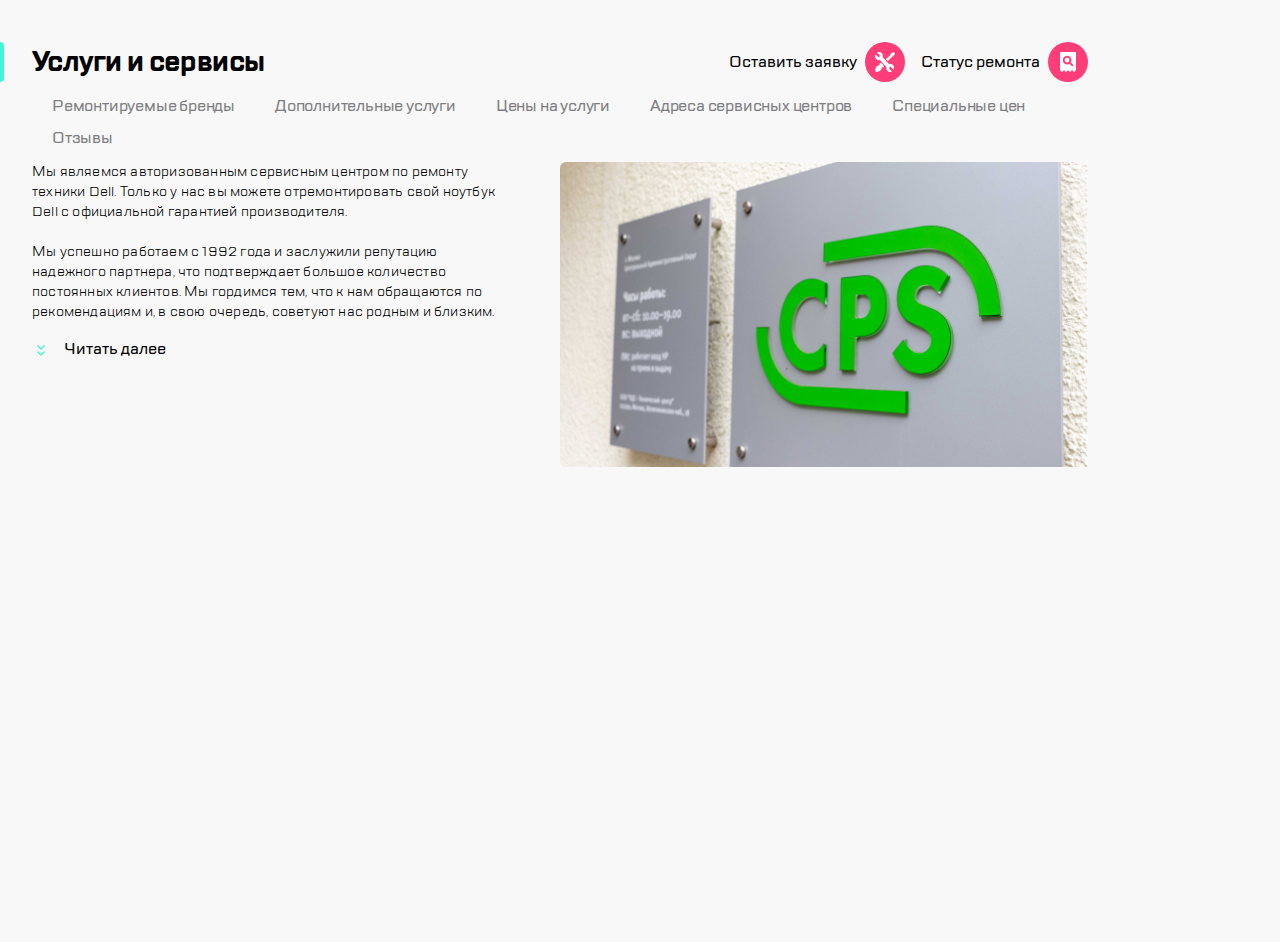
==== index.html @ 09153c89 "First commit" ====
<!DOCTYPE html>
<html lang="en">
<head>
    <meta charset="UTF-8">
    <meta name="viewport" content="width=device-width, initial-scale=1">
    <link href="css/style.css" rel="stylesheet">
    <title>Услуги и сервисы</title>
</head>
<body>
    <header class="header">
            <nav class="navigation">
                <label class="check">
                    <input class="check__input" type="checkbox" />
                    <span class="check__box navigation__item"></span>
                </label>

                <div class="header__logo"><a href="#"><img src="css/img/logo.png" alt="Логотип"></a></div>
                <ul class="dop-menu navigation__dop-menu">
                    <li class="navigation__item item--phone"></li>
                    <li class="navigation__item item--chat"></li>
                    <li class="navigation__item item--profile"></li>
                </ul>
                <div class="main-menu navigation__main-menu">
                    <a class="text_item" href="#"><span class="text-item__text">Оставить заявку</span><span class="navigation__item item--repair"></span></a>
                    <a class="text_item" href="#"><span class="text-item__text">Статус ремонта</span><span class="navigation__item item__check-status"></span></a>
                </div>
            </nav>
    </header>
    <main class="main">

        <div class="container main__container">
            <h1 class="title container__title">Услуги и сервисы</h1>
            <!--Этот блок пока дублируется, потом будет переноситься JS-->
            <div class="main-menu container__main-menu">
                <a class="text_item" href="#"><span class="text-item__text">Оставить заявку</span><span class="navigation__item item--repair"></span></a>
                <a class="text_item" href="#"><span class="text-item__text">Статус ремонта</span><span class="navigation__item item__check-status"></span></a>
            </div>
            <nav class="scroll-menu">
                <ul class="scroll-menu__items">
                    <li class="scroll-menu__item"><a href=""><span class="scroll-menu__text">Ремонтируемые бренды</span></a></li>
                    <li class="scroll-menu__item"><a href=""><span class="scroll-menu__text">Дополнительные услуги</span></a></li>
                    <li class="scroll-menu__item"><a href=""><span class="scroll-menu__text">Цены на услуги</span></a></li>
                    <li class="scroll-menu__item"><a href=""><span class="scroll-menu__text">Адреса сервисных центров</span></a></li>
                    <li class="scroll-menu__item"><a href=""><span class="scroll-menu__text">Специальные цен</span></a></li>
                    <li class="scroll-menu__item"><a href=""><span class="scroll-menu__text">Отзывы</span></a></li>
                </ul>
            </nav>
        </div>
            <div class="container-article">
                <article class="container-article__main-text">
                    <p class="main-text__text">Мы являемся авторизованным сервисным центром по ремонту техники Dell. Только у нас вы можете отремонтировать свой ноутбук Dell с официальной гарантией производителя.

                        Мы успешно работаем с 1992 года и заслужили репутацию надежного партнера, что подтверждает большое количество постоянных клиентов. Мы гордимся тем, что к нам обращаются по рекомендациям и, в свою очередь, советуют нас родным и близким.
                    </p>
                    <button class="main-text__read-more">Читать далее</button>
                </article>
                <img class="picture container__picture" src="files/pictures/cps.jpg" alt="Табличка на стине с логотипом">
            </div>
    </main>
</body>
</html>
---- css/style.css ----
/*Обнуление*/
*{
    padding: 0;
    margin: 0;
    border: 0;
}
*,*:before,*:after{
    -moz-box-sizing: border-box;
    -webkit-box-sizing: border-box;
    box-sizing: border-box;
}
:focus,:active{outline: none;}
a:focus,a:active{outline: none;}

nav,footer,header,aside{display: block;}

html,body{
    height: 100%;
    width: 100%;
    font-size: 100%;
    line-height: 1;
    -ms-text-size-adjust: 100%;
    -moz-text-size-adjust: 100%;
    -webkit-text-size-adjust: 100%;
}
input,button,textarea{font-family:inherit; background-color: inherit}

input::-ms-clear{display: none;}
button{cursor: pointer;}
button::-moz-focus-inner {padding:0;border:0;}
a, a:visited{text-decoration: none;}
a:hover{text-decoration: none;}
ul li{list-style: none;}
img{vertical-align: top;}

h1,h2,h3,h4,h5,h6{font-size:inherit;font-weight: 400;}
/*--------------------*/





/*Подключение шрифтов*/
/*нормальный*/
@font-face {
    font-family: "Lakes";
    font-style: normal;
    font-weight: 400;
    src:local("Lakes"),
        url("/fonts/TTLakes-Regular.woff");
}


/*Подключаем шрифрты*/
/*жирный*/
@font-face {
    font-family: "Lakes";
    font-style: normal;
    font-weight: bold;
    src:local("Lakes"),
    url("/fonts/TTLakes-Bold.woff");
}


/*средний*/
@font-face {
    font-family: "Lakes";
    font-style: normal;
    font-weight: 500;
    src:local("Lakes"),
    url("/fonts/TTLakes-Medium.woff");
}

        /*Переменные*/
:root{
    --margin-horizontal:16px;
}


html {
    font-family: Lakes,sans-serif;
    font-size: 16px;
}

body{
    width: 320px;
    background-color: #F8F8F8;
}


        /*header*/
.header{
    background-color: white;
    border-bottom: #D9FFF5 solid 1px;
}

.header__logo{
    margin-right: auto;
}

.navigation{
    padding: 0 var(--margin-horizontal);
    display: flex;
    flex-wrap: wrap;
    gap: 16px;
    align-items: center;
    height: 88px;
    /*background-color: burlywood;*/
}

.navigation__item{
    display: inline-block;
    background-color:#FF3E79;
    background-repeat: no-repeat;
    background-position: 50% 50%;
    width: 40px;
    height: 40px;
    border-radius: 20px;
    list-style-type: none;
    cursor: pointer;
}

.navigation__item:hover {
    opacity: 70%;
}

.text-item__text:hover{
    opacity: 70%;
}



.navigation__dop-menu{
    display: none;
    gap: 16px;
}

.main-menu{
    display: flex;
    gap: 16px;
    align-items: center;
}

    /*Разделиитель вертикальный*/
.navigation__main-menu:before{
    border-left: 2px solid #EAEAEA;
    content: "";
    height: 32px;
    margin-right: 4px;
}

.container__main-menu{
    display: none;
    margin-left: auto;
}

.text_item{
    display: flex;
    gap: 8px;
    align-items: center;
}

.text-item__text{
    display: none;
    color: black;
    font-size: 16px;
    font-weight: 500;
}


.item--burger{
    background-image:url("img/burger.png");
}

.item--phone{
    background-image:url("img/phone.png");
}

.item--chat{
    background-image:url("img/chat.png");
}

.item--profile{
    background-image:url("img/profile.png");
}

.item--repair{
    background-image:url("img/repair.png");
}

.item__check-status{
    background-image:url("img/checkstatus.png");
}

.check{
    /*padding-left: 74px;*/
    position: relative;
    display: flex;
    gap: 16px;
    align-items: center;
}

.check__input{
    height: 40px;
    width: 40px;
    -webkit-appearance: none;
    -moz-appearance: none;
    appearance: none;
}

.check__box{
    position: absolute;
    top: 0;
    left: 0;
    background-image: url(img/burger.png);
}

.check__input:checked{
    background-image: url("img/close.png");
}





.container{
    display: flex;
    align-items: center;
    flex-wrap: wrap;
    gap:24px;
}

.main__container{
    margin: 24px var(--margin-horizontal);
}

.container__picture{
    width: 100%;
}



.title{
    position: relative;
    display: flex;
    font-weight: bold;
    align-items: center;
    gap: calc(var(--margin-horizontal) - 4px);
    letter-spacing: -0.6px;
    font-size: 28px;
}

.container__title{
    margin-left: calc(-1 * var(--margin-horizontal) - 4px);
}

.title:before{
    border-right: #41F6D7 solid 4px;
    border-radius: 4px;
    content: "";
    display: inline-block;
    /* position: absolute; */
    /* top: -6px; */
    /* left: -20px; */
    width: 8px;
    height: 40px;
}


.scroll-menu{
    overflow-x: auto;
}

.scroll-menu::-webkit-scrollbar {
    height: 0;
}

.scroll-menu__items{
    display: flex;
    flex-wrap: nowrap;
}

.scroll-menu__item {
    flex: 0 0 auto;

    padding: 8px 20px;
    /*cursor: pointer;*/
}

.scroll-menu__text{
    font-size: 16px;
    font-weight: 500;
    letter-spacing: -0.2px;
    color:#7E7E82;
}

.scroll-menu__item:hover{
    opacity: 70%;
}

        /*Контейнер для article*/
.container-article{
    display: flex;
    justify-content: space-between;
    align-items: flex-start;
    gap:var(--margin-horizontal);
    flex-wrap: wrap;
}


.container-article__main-text{
    padding: 0 var(--margin-horizontal) 16px;

}

.container__picture{
    /*flex: 1 0 50%;*/
}

.main-text__text{
    /*margin: 24px 16px;*/
    letter-spacing: 0.2px;
    font-size: 14px;
    line-height: 18px;
    height: 90px;
    overflow: hidden;
    white-space: pre-line;
}

.main-text__read-more{
    font-size: 16px;
    font-weight: 500;
    position: relative;
    margin-top: 16px;
    margin-left: 32px;
}

.main-text__read-more:after{
    background: url(img/readmore.png) no-repeat 50% 50%;
    content: "";
    display: block;
    position: absolute;
    top:0;
    left: -35px;
    height: 24px;
    width: 24px;
}


@media (min-width: 768px) {

    :root{
        --margin-horizontal:24px;
    }

    body {
        width: 768px;
    }

    .container__picture{
        /*flex: 1 0 50%;*/
        width: calc(50% - var(--margin-horizontal));
        margin-right: var(--margin-horizontal);
        border-radius: 6px 0 0 6px ;
    }

    .container-article__main-text{
        flex:0 1 50%;
    }

    .main-text__text {
        height: 160px;
        line-height: 20px;
    }

    .navigation__dop-menu{
        display: flex;
    }

    .main-menu:before{
        margin-left: 4px;
    }

    .check:after{
        border-left: 2px solid #EAEAEA;
        content: "";
        /* top: 4px; */
        /* left: -22px; */
        height: 32px;
        margin:0 4px;
    }

    .main__container {
        gap: 32px;
    }

    .container-article{
        flex-wrap: nowrap;
    }
    }

@media (min-width: 1120px) {

    :root{
        --margin-horizontal:32px;
    }

    body {
        width: 1120px;
    }

    .text-item__text {
        display: inline-block;
    }

    .container__main-menu{
        display: flex;
    }

    header {
        display: none;
    }

    .main__container{
        gap: 8px;
        margin-top: 42px;
        margin-bottom: 8px;
    }
    /*Включаем перенос пунктов скрол меню*/
    .scroll-menu__items{
        flex-wrap: wrap;
    }
}
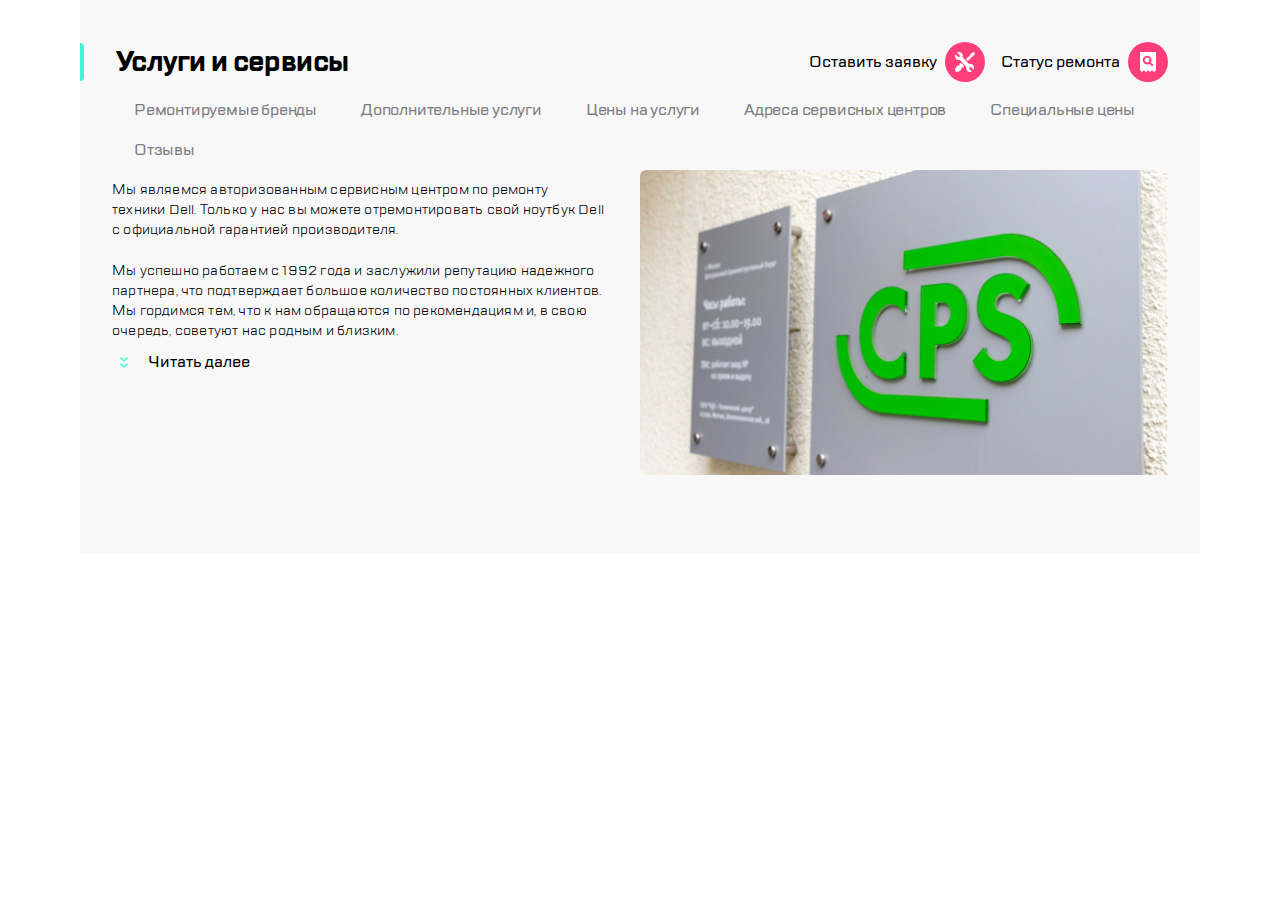
==== commit 36d4eca1: "full modif" ====
--- a/index.html
+++ b/index.html
@@ -7,55 +7,63 @@
     <title>Услуги и сервисы</title>
 </head>
 <body>
-    <header class="header">
-            <nav class="navigation">
-                <label class="check">
-                    <input class="check__input" type="checkbox" />
-                    <span class="check__box navigation__item"></span>
-                </label>
-
-                <div class="header__logo"><a href="#"><img src="css/img/logo.png" alt="Логотип"></a></div>
-                <ul class="dop-menu navigation__dop-menu">
-                    <li class="navigation__item item--phone"></li>
-                    <li class="navigation__item item--chat"></li>
-                    <li class="navigation__item item--profile"></li>
-                </ul>
-                <div class="main-menu navigation__main-menu">
-                    <a class="text_item" href="#"><span class="text-item__text">Оставить заявку</span><span class="navigation__item item--repair"></span></a>
-                    <a class="text_item" href="#"><span class="text-item__text">Статус ремонта</span><span class="navigation__item item__check-status"></span></a>
+        <header class="header">
+                <div class="navigation header__navigation">
+                    <div class="navigation__side">
+                        <div class="burger">
+                            <button class="burger__button"><div class="item-nav__background"><img class="item-nav__img" src="img/burger.png"></div></button>
+                        </div>
+                        <div class="logo">
+                            <a class="logo__link" href="#"><img class="logo__img" src="img/logo.png" height="52px" alt="Logo"></a>
+                        </div>
+                    </div>
+                    <nav class="navigation__side">
+                        <ul class="dop-menu">
+                            <li><button class="item-nav"><div class="item-nav__background"><img class="item-nav__img" src="img/phone.png"></div></button></li>
+                            <li><button class="item-nav"><div class="item-nav__background"><img class="item-nav__img" src="img/chat.png"></div></button></li>
+                            <li><a class="item-nav" href="#"><div class="item-nav__background"><img class="item-nav__img" src="img/profile.png"></div></a></li>
+                        </ul>
+                        <ul class="main-menu navigation__main-menu">
+                            <li><a class="item-nav" href="#"><span class="item-nav__text">Оставить заявку</span><div class="item-nav__background"><img class="item-nav__img" src="img/repair.png"></div></a></li>
+                            <li><a class="item-nav" href="#"><span class="item-nav__text">Статус ремонта</span><div class="item-nav__background"><img class="item-nav__img" src="img/checkstatus.png"></div></a></li>
+                        </ul>
+                    </nav>
                 </div>
-            </nav>
-    </header>
-    <main class="main">
-
-        <div class="container main__container">
-            <h1 class="title container__title">Услуги и сервисы</h1>
-            <!--Этот блок пока дублируется, потом будет переноситься JS-->
-            <div class="main-menu container__main-menu">
-                <a class="text_item" href="#"><span class="text-item__text">Оставить заявку</span><span class="navigation__item item--repair"></span></a>
-                <a class="text_item" href="#"><span class="text-item__text">Статус ремонта</span><span class="navigation__item item__check-status"></span></a>
+        </header>
+        <main class="main">
+            <div class="center">
+<!--                <div class="container main__container">-->
+                <h1 class="title"><span class="title__text">Услуги и сервисы</span></h1>
+                    <!--Этот блок пока дублируется, потом будет переноситься JS-->
+                    <ul class="main-menu container__main-menu">
+                        <li><a class="item-nav" href="#"><span class="item-nav__text">Оставить заявку</span><div class="item-nav__background"><img class="item-nav__img" src="img/repair.png"></div></a></li>
+                        <li><a class="item-nav" href="#"><span class="item-nav__text">Статус ремонта</span><div class="item-nav__background"><img class="item-nav__img" src="img/checkstatus.png"></div></a></li>
+                    </ul>
+                    <nav class="scroll-menu">
+                        <ul class="scroll-menu__items">
+                            <li><a class="scroll-menu__item" href="#"><span class="scroll-menu__text">Ремонтируемые бренды</span></a></li>
+                            <li><a class="scroll-menu__item" href="#"><span class="scroll-menu__text">Дополнительные услуги</span></a></li>
+                            <li><a class="scroll-menu__item" href="#"><span class="scroll-menu__text">Цены на услуги</span></a></li>
+                            <li><a class="scroll-menu__item" href="#"><span class="scroll-menu__text">Адреса сервисных центров</span></a></li>
+                            <li><a class="scroll-menu__item" href="#"><span class="scroll-menu__text">Специальные цены</span></a></li>
+                            <li><a class="scroll-menu__item" href="#"><span class="scroll-menu__text">Отзывы</span></a></li>
+                        </ul>
+                    </nav>
             </div>
-            <nav class="scroll-menu">
-                <ul class="scroll-menu__items">
-                    <li class="scroll-menu__item"><a href=""><span class="scroll-menu__text">Ремонтируемые бренды</span></a></li>
-                    <li class="scroll-menu__item"><a href=""><span class="scroll-menu__text">Дополнительные услуги</span></a></li>
-                    <li class="scroll-menu__item"><a href=""><span class="scroll-menu__text">Цены на услуги</span></a></li>
-                    <li class="scroll-menu__item"><a href=""><span class="scroll-menu__text">Адреса сервисных центров</span></a></li>
-                    <li class="scroll-menu__item"><a href=""><span class="scroll-menu__text">Специальные цен</span></a></li>
-                    <li class="scroll-menu__item"><a href=""><span class="scroll-menu__text">Отзывы</span></a></li>
-                </ul>
-            </nav>
-        </div>
-            <div class="container-article">
-                <article class="container-article__main-text">
-                    <p class="main-text__text">Мы являемся авторизованным сервисным центром по ремонту техники Dell. Только у нас вы можете отремонтировать свой ноутбук Dell с официальной гарантией производителя.
-
-                        Мы успешно работаем с 1992 года и заслужили репутацию надежного партнера, что подтверждает большое количество постоянных клиентов. Мы гордимся тем, что к нам обращаются по рекомендациям и, в свою очередь, советуют нас родным и близким.
-                    </p>
-                    <button class="main-text__read-more">Читать далее</button>
+            <div class="center center--article">
+                <article class="about-us">
+                    <div class="about-us__text-container">
+                        <div class="about-us__text">
+                            <p class="about-us__paragraph">Мы являемся авторизованным сервисным центром по ремонту техники Dell. Только у нас вы можете отремонтировать свой ноутбук Dell с официальной гарантией производителя.</p>
+                            <p class="about-us__paragraph">Мы успешно работаем с 1992 года и заслужили репутацию надежного партнера, что подтверждает большое количество постоянных клиентов. Мы гордимся тем, что к нам обращаются по рекомендациям и, в свою очередь, советуют нас родным и близким.</p>
+                        </div>
+                        <button class="button about-us__button "><span class="button__text">Читать далее</span></button>
+                    </div>
+                    <div class="about-us__img">
+                        <img class="picture picture--radius-corner" src="pictures/cps.jpg" alt="CPS">
+                    </div>
                 </article>
-                <img class="picture container__picture" src="files/pictures/cps.jpg" alt="Табличка на стине с логотипом">
             </div>
-    </main>
+        </main>
 </body>
 </html>--- a/css/style.css
+++ b/css/style.css
@@ -31,7 +31,7 @@
 a, a:visited{text-decoration: none;}
 a:hover{text-decoration: none;}
 ul li{list-style: none;}
-img{vertical-align: top;}
+/*img{vertical-align: top;}*/
 
 h1,h2,h3,h4,h5,h6{font-size:inherit;font-weight: 400;}
 /*--------------------*/
@@ -47,7 +47,7 @@
     font-style: normal;
     font-weight: 400;
     src:local("Lakes"),
-        url("/fonts/TTLakes-Regular.woff");
+        url("../fonts/TTLakes-Regular.woff");
 }
 
 
@@ -58,7 +58,7 @@
     font-style: normal;
     font-weight: bold;
     src:local("Lakes"),
-    url("/fonts/TTLakes-Bold.woff");
+    url("../fonts/TTLakes-Bold.woff");
 }
 
 
@@ -68,7 +68,7 @@
     font-style: normal;
     font-weight: 500;
     src:local("Lakes"),
-    url("/fonts/TTLakes-Medium.woff");
+    url("../fonts/TTLakes-Medium.woff");
 }
 
         /*Переменные*/
@@ -82,55 +82,108 @@
     font-size: 16px;
 }
 
-body{
+
+.center{
+    display: flex;
+    justify-content: space-between;
+    flex-wrap: wrap;
     width: 320px;
     background-color: #F8F8F8;
+    margin: 0 auto;
+    padding: 24px 16px 0;
+}
+
+.center--article{
+    padding: 0;
 }
 
 
         /*header*/
 .header{
     background-color: white;
-    border-bottom: #D9FFF5 solid 1px;
-}
-
-.header__logo{
-    margin-right: auto;
-}
+
+}
+
+.logo{
+    height: 55px;
+}
+
+.logo__link{
+    display: inline-block;
+    height:max-content;
+}
+
 
 .navigation{
-    padding: 0 var(--margin-horizontal);
-    display: flex;
+
+    display: flex;
+    justify-content: space-between;
     flex-wrap: wrap;
     gap: 16px;
     align-items: center;
     height: 88px;
+    border-bottom: #D9FFF5 solid 1px;
     /*background-color: burlywood;*/
 }
 
-.navigation__item{
-    display: inline-block;
+.header__navigation{
+    width: 320px;
+    padding: 0 16px;
+    margin: 0 auto;
+}
+
+.navigation__side{
+    display: flex;
+    align-items: center;
+    gap: 16px;
+
+}
+
+
+.item-nav__background{
+    position: relative;
     background-color:#FF3E79;
-    background-repeat: no-repeat;
-    background-position: 50% 50%;
     width: 40px;
     height: 40px;
     border-radius: 20px;
-    list-style-type: none;
-    cursor: pointer;
-}
-
-.navigation__item:hover {
+    opacity: inherit;
+}
+
+.item-nav__img{
+    position: absolute;
+    top: 50%;
+    left: 50%;
+    transform: translate(-50%, -50%);
+}
+
+.text_item__text{
+    opacity: inherit;
+}
+
+.item-nav{
+    display: flex;
+    gap: 8px;
+    align-items: center;
+}
+
+.item-nav__text{
+    display: none;
+    color: black;
+    font-size: 16px;
+    font-weight: 500;
+}
+
+.item-nav:hover {
     opacity: 70%;
 }
 
-.text-item__text:hover{
-    opacity: 70%;
-}
-
-
-
-.navigation__dop-menu{
+/*.text_item:hover{*/
+/*    opacity: 70%;*/
+/*}*/
+
+
+
+.dop-menu{
     display: none;
     gap: 16px;
 }
@@ -154,121 +207,50 @@
     margin-left: auto;
 }
 
-.text_item{
-    display: flex;
-    gap: 8px;
-    align-items: center;
-}
-
-.text-item__text{
-    display: none;
-    color: black;
-    font-size: 16px;
-    font-weight: 500;
-}
-
-
-.item--burger{
-    background-image:url("img/burger.png");
-}
-
-.item--phone{
-    background-image:url("img/phone.png");
-}
-
-.item--chat{
-    background-image:url("img/chat.png");
-}
-
-.item--profile{
-    background-image:url("img/profile.png");
-}
-
-.item--repair{
-    background-image:url("img/repair.png");
-}
-
-.item__check-status{
-    background-image:url("img/checkstatus.png");
-}
-
-.check{
+.burger{
     /*padding-left: 74px;*/
     position: relative;
     display: flex;
-    gap: 16px;
-    align-items: center;
-}
-
-.check__input{
+    gap: inherit;
+    align-items: center;
+}
+
+
+.picture{
+    width: 100%;
+}
+
+/*Заголовок страницы*/
+
+.title{
+    display: flex;
+    align-items: center;
     height: 40px;
-    width: 40px;
-    -webkit-appearance: none;
-    -moz-appearance: none;
-    appearance: none;
-}
-
-.check__box{
-    position: absolute;
-    top: 0;
-    left: 0;
-    background-image: url(img/burger.png);
-}
-
-.check__input:checked{
-    background-image: url("img/close.png");
-}
-
-
-
-
-
-.container{
-    display: flex;
-    align-items: center;
-    flex-wrap: wrap;
-    gap:24px;
-}
-
-.main__container{
-    margin: 24px var(--margin-horizontal);
-}
-
-.container__picture{
-    width: 100%;
-}
-
-
-
-.title{
-    position: relative;
-    display: flex;
-    font-weight: bold;
-    align-items: center;
-    gap: calc(var(--margin-horizontal) - 4px);
+
+}
+
+.title__text{
+    display: inline-block;
     letter-spacing: -0.6px;
     font-size: 28px;
-}
-
-.container__title{
-    margin-left: calc(-1 * var(--margin-horizontal) - 4px);
-}
-
-.title:before{
+    font-weight: bold;
+}
+
+/*Маркер заголовка*/
+.title__text:before{
     border-right: #41F6D7 solid 4px;
-    border-radius: 4px;
+    border-radius: 0 4px 4px 0;
     content: "";
-    display: inline-block;
-    /* position: absolute; */
-    /* top: -6px; */
-    /* left: -20px; */
+    position: relative;
+    left: -16px;
     width: 8px;
     height: 40px;
 }
 
-
+/*Скрол меню*/
 .scroll-menu{
     overflow-x: auto;
+    padding: 24px 0;
 }
 
 .scroll-menu::-webkit-scrollbar {
@@ -281,135 +263,175 @@
 }
 
 .scroll-menu__item {
-    flex: 0 0 auto;
-
+    display: inline-block;
+    width: max-content;
     padding: 8px 20px;
-    /*cursor: pointer;*/
+    border: 2px solid transparent;
+    border-radius: 6px;
+}
+
+.scroll-menu__item:hover{
+    opacity: 70%;
+    border-color:#B8FFEC;
 }
 
 .scroll-menu__text{
     font-size: 16px;
+    line-height: 20px;
     font-weight: 500;
     letter-spacing: -0.2px;
     color:#7E7E82;
 }
 
-.scroll-menu__item:hover{
-    opacity: 70%;
-}
 
         /*Контейнер для article*/
-.container-article{
+.about-us{
     display: flex;
     justify-content: space-between;
     align-items: flex-start;
-    gap:var(--margin-horizontal);
     flex-wrap: wrap;
 }
 
 
-.container-article__main-text{
-    padding: 0 var(--margin-horizontal) 16px;
-
-}
-
-.container__picture{
-    /*flex: 1 0 50%;*/
-}
-
-.main-text__text{
-    /*margin: 24px 16px;*/
+.about-us__text{
+    height: 90px;
+    overflow: hidden;
+}
+
+.about-us__text-container{
+    padding: 0 16px;
+    flex:1 0 50%;
+}
+
+.about-us__paragraph {
     letter-spacing: 0.2px;
     font-size: 14px;
     line-height: 18px;
-    height: 90px;
-    overflow: hidden;
-    white-space: pre-line;
-}
-
-.main-text__read-more{
+}
+
+.about-us__paragraph + .about-us__paragraph{
+    margin-top: 1.5em;
+}
+
+.about-us__button{
+    padding: 16px 0;
+}
+
+
+.button__text{
+    display: flex;
+    gap:12px;
+    align-items: center;
     font-size: 16px;
     font-weight: 500;
-    position: relative;
-    margin-top: 16px;
-    margin-left: 32px;
-}
-
-.main-text__read-more:after{
-    background: url(img/readmore.png) no-repeat 50% 50%;
+}
+
+.button__text:before{
+    background: url(../img/readmore.png) no-repeat 50% 50%;
     content: "";
-    display: block;
-    position: absolute;
-    top:0;
-    left: -35px;
     height: 24px;
     width: 24px;
 }
 
+.about-us__img{
+    min-width: 320px;
+    width: 50%;
+    height: 176px;
+    /*flex-basis: 50%;*/
+}
+
 
 @media (min-width: 768px) {
 
-    :root{
-        --margin-horizontal:24px;
-    }
-
-    body {
+    .header__navigation{
+        padding: 0 24px;
+    }
+
+    .center,.header__navigation {
         width: 768px;
     }
 
-    .container__picture{
-        /*flex: 1 0 50%;*/
-        width: calc(50% - var(--margin-horizontal));
-        margin-right: var(--margin-horizontal);
+    .center{
+        padding: 24px 24px 0;
+    }
+
+    .center--article{
+        padding: 0 24px;
+    }
+
+    .scroll-menu{
+        padding: 32px 0;
+    }
+
+    .picture--radius-corner{
         border-radius: 6px 0 0 6px ;
     }
 
-    .container-article__main-text{
-        flex:0 1 50%;
-    }
-
-    .main-text__text {
+    .about-us__text {
         height: 160px;
+    }
+
+    .about-us__paragraph{
         line-height: 20px;
     }
 
-    .navigation__dop-menu{
+    .dop-menu{
         display: flex;
     }
 
-    .main-menu:before{
-        margin-left: 4px;
-    }
-
-    .check:after{
+    .navigation__side {
+        gap: 20px;
+    }
+
+    .burger:after{
         border-left: 2px solid #EAEAEA;
         content: "";
-        /* top: 4px; */
-        /* left: -22px; */
         height: 32px;
-        margin:0 4px;
     }
 
     .main__container {
         gap: 32px;
     }
 
-    .container-article{
+    .about-us{
         flex-wrap: nowrap;
     }
+
+    .title__text:before {
+    left:-24px;
+    }
+
+    .about-us__img{
+        height: 208px;
+    }
+
+    .about-us__text-container{
+        padding: 0 48px 0 0;
+    }
+
+    .about-us__button {
+        padding: 10px 0 0;
+    }
     }
 
 @media (min-width: 1120px) {
-
-    :root{
-        --margin-horizontal:32px;
-    }
-
-    body {
+    .scroll-menu{
+        padding: 8px 0 0 0;
+    }
+
+    .center, .header__navigation {
         width: 1120px;
     }
 
-    .text-item__text {
+    .center{
+        padding: 42px 32px 0;
+    }
+
+    .center--article{
+        padding: 0 32px;
+    }
+
+    .item-nav__text {
         display: inline-block;
     }
 
@@ -430,6 +452,22 @@
     .scroll-menu__items{
         flex-wrap: wrap;
     }
-}
-
-
+
+    .title__text:before {
+        left:-32px;
+    }
+
+    .about-us__text-container{
+        margin-top: 10px;
+    }
+
+    .about-us__img{
+        height: 384px;
+    }
+
+    .about-us__text-container{
+        padding: 0 36px 0 0;
+    }
+}
+
+
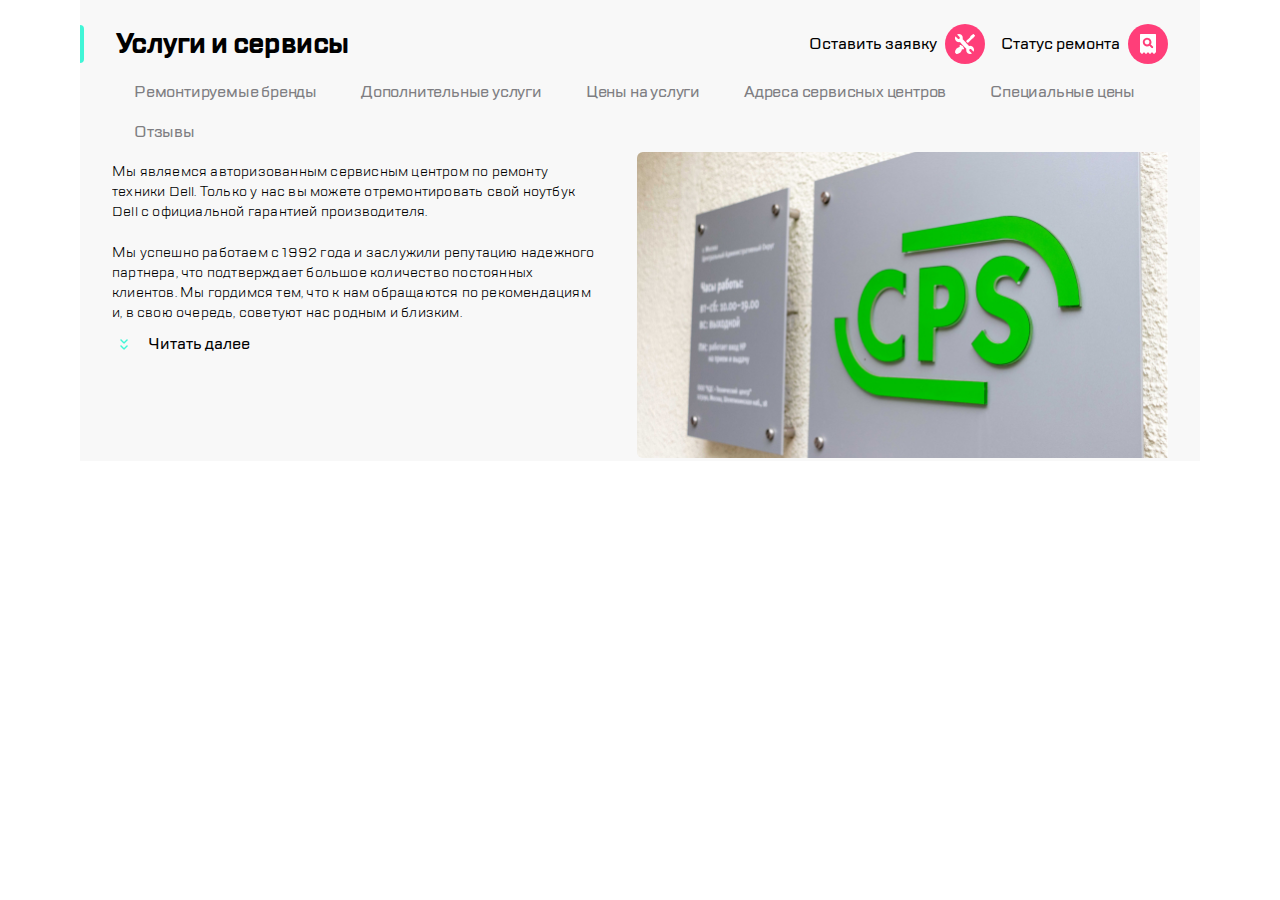
==== commit 34e00df4: "refactor" ====
--- a/index.html
+++ b/index.html
@@ -7,63 +7,72 @@
     <title>Услуги и сервисы</title>
 </head>
 <body>
-        <header class="header">
-                <div class="navigation header__navigation">
-                    <div class="navigation__side">
-                        <div class="burger">
-                            <button class="burger__button"><div class="item-nav__background"><img class="item-nav__img" src="img/burger.png"></div></button>
-                        </div>
-                        <div class="logo">
-                            <a class="logo__link" href="#"><img class="logo__img" src="img/logo.png" height="52px" alt="Logo"></a>
+    <div class="wrapper">
+        <div class="width-size">
+            <header class="header">
+                <div class="header__top">
+                    <div class="container">
+                        <div class="navigation">
+                            <ul class="navigation__side">
+                                <li><button class="item-nav item-nav__background"><img class="item-nav__img" src="img/burger.png"></button></li>
+                                <li class="logo"><a class="logo__link" href="#"><img class="logo__img" src="img/logo.png" height="52px" alt="Logo"></a>                                </li>
+                            </ul>
+                            <nav class="navigation__side">
+                                <ul class="dop-menu">
+                                    <li><button class="item-nav item-nav__background"><img class="item-nav__img" src="img/phone.png"></button></li>
+                                    <li><button class="item-nav item-nav__background"><img class="item-nav__img" src="img/chat.png"></button></li>
+                                    <li><a class="item-nav item-nav__background" href="#"><img class="item-nav__img" src="img/profile.png"></a></li>
+                                </ul>
+                                <ul class="main-menu navigation__main-menu">
+                                    <li><a class="item-nav" href="#"><span class="item-nav__text">Оставить заявку</span><div class="item-nav__background"><img class="item-nav__img" src="img/repair.png"></div></a></li>
+                                    <li><a class="item-nav" href="#"><span class="item-nav__text">Статус ремонта</span><div class="item-nav__background"><img class="item-nav__img" src="img/checkstatus.png"></div></a></li>
+                                </ul>
+                            </nav>
                         </div>
                     </div>
-                    <nav class="navigation__side">
-                        <ul class="dop-menu">
-                            <li><button class="item-nav"><div class="item-nav__background"><img class="item-nav__img" src="img/phone.png"></div></button></li>
-                            <li><button class="item-nav"><div class="item-nav__background"><img class="item-nav__img" src="img/chat.png"></div></button></li>
-                            <li><a class="item-nav" href="#"><div class="item-nav__background"><img class="item-nav__img" src="img/profile.png"></div></a></li>
-                        </ul>
-                        <ul class="main-menu navigation__main-menu">
-                            <li><a class="item-nav" href="#"><span class="item-nav__text">Оставить заявку</span><div class="item-nav__background"><img class="item-nav__img" src="img/repair.png"></div></a></li>
-                            <li><a class="item-nav" href="#"><span class="item-nav__text">Статус ремонта</span><div class="item-nav__background"><img class="item-nav__img" src="img/checkstatus.png"></div></a></li>
-                        </ul>
-                    </nav>
                 </div>
-        </header>
-        <main class="main">
-            <div class="center">
-<!--                <div class="container main__container">-->
-                <h1 class="title"><span class="title__text">Услуги и сервисы</span></h1>
-                    <!--Этот блок пока дублируется, потом будет переноситься JS-->
-                    <ul class="main-menu container__main-menu">
-                        <li><a class="item-nav" href="#"><span class="item-nav__text">Оставить заявку</span><div class="item-nav__background"><img class="item-nav__img" src="img/repair.png"></div></a></li>
-                        <li><a class="item-nav" href="#"><span class="item-nav__text">Статус ремонта</span><div class="item-nav__background"><img class="item-nav__img" src="img/checkstatus.png"></div></a></li>
-                    </ul>
-                    <nav class="scroll-menu">
-                        <ul class="scroll-menu__items">
-                            <li><a class="scroll-menu__item" href="#"><span class="scroll-menu__text">Ремонтируемые бренды</span></a></li>
-                            <li><a class="scroll-menu__item" href="#"><span class="scroll-menu__text">Дополнительные услуги</span></a></li>
-                            <li><a class="scroll-menu__item" href="#"><span class="scroll-menu__text">Цены на услуги</span></a></li>
-                            <li><a class="scroll-menu__item" href="#"><span class="scroll-menu__text">Адреса сервисных центров</span></a></li>
-                            <li><a class="scroll-menu__item" href="#"><span class="scroll-menu__text">Специальные цены</span></a></li>
-                            <li><a class="scroll-menu__item" href="#"><span class="scroll-menu__text">Отзывы</span></a></li>
-                        </ul>
-                    </nav>
-            </div>
-            <div class="center center--article">
-                <article class="about-us">
-                    <div class="about-us__text-container">
-                        <div class="about-us__text">
-                            <p class="about-us__paragraph">Мы являемся авторизованным сервисным центром по ремонту техники Dell. Только у нас вы можете отремонтировать свой ноутбук Dell с официальной гарантией производителя.</p>
-                            <p class="about-us__paragraph">Мы успешно работаем с 1992 года и заслужили репутацию надежного партнера, что подтверждает большое количество постоянных клиентов. Мы гордимся тем, что к нам обращаются по рекомендациям и, в свою очередь, советуют нас родным и близким.</p>
+                <div class="header__bottom">
+                    <div class="container">
+                        <div class="bottom-header">
+                            <h1 class="title"><span class="title__text">Услуги и сервисы</span></h1>
+                            <!--Этот блок пока дублируется, потом будет переноситься JS-->
+                            <ul class="main-menu bottom-header__main-menu">
+                                <li><a class="item-nav" href="#"><span class="item-nav__text">Оставить заявку</span><div class="item-nav__background"><img class="item-nav__img" src="img/repair.png"></div></a></li>
+                                <li><a class="item-nav" href="#"><span class="item-nav__text">Статус ремонта</span><div class="item-nav__background"><img class="item-nav__img" src="img/checkstatus.png"></div></a></li>
+                            </ul>
+                            <nav class="scroll-menu">
+                                <ul class="scroll-menu__items">
+                                    <li><a class="scroll-menu__item" href="#"><span class="scroll-menu__text">Ремонтируемые бренды</span></a></li>
+                                    <li><a class="scroll-menu__item" href="#"><span class="scroll-menu__text">Дополнительные услуги</span></a></li>
+                                    <li><a class="scroll-menu__item" href="#"><span class="scroll-menu__text">Цены на услуги</span></a></li>
+                                    <li><a class="scroll-menu__item" href="#"><span class="scroll-menu__text">Адреса сервисных центров</span></a></li>
+                                    <li><a class="scroll-menu__item" href="#"><span class="scroll-menu__text">Специальные цены</span></a></li>
+                                    <li><a class="scroll-menu__item" href="#"><span class="scroll-menu__text">Отзывы</span></a></li>
+                                </ul>
+                            </nav>
                         </div>
-                        <button class="button about-us__button "><span class="button__text">Читать далее</span></button>
                     </div>
-                    <div class="about-us__img">
-                        <img class="picture picture--radius-corner" src="pictures/cps.jpg" alt="CPS">
+                </div>
+            </header>
+            <main class="main">
+                <section>
+                    <div class="container-article">
+                        <article class="about-us">
+                            <div class="about-us__text-container">
+                                <div class="about-us__text">
+                                    <p class="about-us__paragraph">Мы являемся авторизованным сервисным центром по ремонту техники Dell. Только у нас вы можете отремонтировать свой ноутбук Dell с официальной гарантией производителя.</p>
+                                    <p class="about-us__paragraph">Мы успешно работаем с 1992 года и заслужили репутацию надежного партнера, что подтверждает большое количество постоянных клиентов. Мы гордимся тем, что к нам обращаются по рекомендациям и, в свою очередь, советуют нас родным и близким.</p>
+                                </div>
+                                <button class="button about-us__button "><span class="button__text">Читать далее</span></button>
+                            </div>
+                            <div class="about-us__img">
+                                <img class="picture picture--radius-corner" src="pictures/cps.jpg" alt="CPS">
+                            </div>
+                        </article>
                     </div>
-                </article>
-            </div>
-        </main>
+                </section>
+            </main>
+        </div>
+    </div>
 </body>
 </html>--- a/css/style.css
+++ b/css/style.css
@@ -71,41 +71,63 @@
     url("../fonts/TTLakes-Medium.woff");
 }
 
-        /*Переменные*/
-:root{
-    --margin-horizontal:16px;
-}
-
 
 html {
     font-family: Lakes,sans-serif;
     font-size: 16px;
 }
 
-
-.center{
+.wrapper{
+    display: flex;
+    flex-direction: column;
+    align-items: center;
+}
+
+.width-size{
+    width: 320px;
+}
+
+.container{
+    padding: 0 16px;
+}
+
+.container-article{
     display: flex;
     justify-content: space-between;
     flex-wrap: wrap;
-    width: 320px;
     background-color: #F8F8F8;
-    margin: 0 auto;
-    padding: 24px 16px 0;
-}
-
-.center--article{
-    padding: 0;
-}
+}
+
 
 
         /*header*/
 .header{
+
+}
+
+.header__top{
     background-color: white;
-
-}
+    border-bottom: #D9FFF5 solid 1px;
+}
+
+.header__bottom{
+    padding-top: 24px;
+    background: #F8F8F8;
+}
+
+.bottom-header{
+    display: flex;
+    flex-direction: row;
+    flex-wrap: wrap;
+}
+
 
 .logo{
     height: 55px;
+    position: relative;
+    display: flex;
+    gap: inherit;
+    align-items: center;
 }
 
 .logo__link{
@@ -122,15 +144,8 @@
     gap: 16px;
     align-items: center;
     height: 88px;
-    border-bottom: #D9FFF5 solid 1px;
-    /*background-color: burlywood;*/
-}
-
-.header__navigation{
-    width: 320px;
-    padding: 0 16px;
-    margin: 0 auto;
-}
+}
+
 
 .navigation__side{
     display: flex;
@@ -138,6 +153,10 @@
     gap: 16px;
 
 }
+
+/*.navigation__side--88px{*/
+/*    height: 88px;*/
+/*}*/
 
 
 .item-nav__background{
@@ -156,6 +175,14 @@
     transform: translate(-50%, -50%);
 }
 
+.item-nav__img2{
+    position: absolute;
+    top: 50%;
+    left: 50%;
+    transform: translate(-50%, -50%);
+    background-color:#FF3E79;
+}
+
 .text_item__text{
     opacity: inherit;
 }
@@ -176,12 +203,6 @@
 .item-nav:hover {
     opacity: 70%;
 }
-
-/*.text_item:hover{*/
-/*    opacity: 70%;*/
-/*}*/
-
-
 
 .dop-menu{
     display: none;
@@ -202,19 +223,10 @@
     margin-right: 4px;
 }
 
-.container__main-menu{
+.bottom-header__main-menu{
     display: none;
     margin-left: auto;
 }
-
-.burger{
-    /*padding-left: 74px;*/
-    position: relative;
-    display: flex;
-    gap: inherit;
-    align-items: center;
-}
-
 
 .picture{
     width: 100%;
@@ -290,6 +302,7 @@
     justify-content: space-between;
     align-items: flex-start;
     flex-wrap: wrap;
+    column-gap: 48px;
 }
 
 
@@ -300,7 +313,7 @@
 
 .about-us__text-container{
     padding: 0 16px;
-    flex:1 0 50%;
+    flex:1 1 auto;
 }
 
 .about-us__paragraph {
@@ -313,20 +326,23 @@
     margin-top: 1.5em;
 }
 
+.button{
+    display: flex;
+    gap:12px;
+    align-items: center;
+}
+
 .about-us__button{
     padding: 16px 0;
 }
 
 
 .button__text{
-    display: flex;
-    gap:12px;
-    align-items: center;
     font-size: 16px;
     font-weight: 500;
 }
 
-.button__text:before{
+.button:before{
     background: url(../img/readmore.png) no-repeat 50% 50%;
     content: "";
     height: 24px;
@@ -334,30 +350,23 @@
 }
 
 .about-us__img{
-    min-width: 320px;
-    width: 50%;
-    height: 176px;
-    /*flex-basis: 50%;*/
+    flex:0 0 320px;
 }
 
 
 @media (min-width: 768px) {
-
-    .header__navigation{
+    .width-size{
+        width: 768px;
+    }
+
+    .container{
         padding: 0 24px;
     }
 
-    .center,.header__navigation {
-        width: 768px;
-    }
-
-    .center{
-        padding: 24px 24px 0;
-    }
-
-    .center--article{
+    .container-article{
         padding: 0 24px;
     }
+
 
     .scroll-menu{
         padding: 32px 0;
@@ -383,7 +392,7 @@
         gap: 20px;
     }
 
-    .burger:after{
+    .logo:before{
         border-left: 2px solid #EAEAEA;
         content: "";
         height: 32px;
@@ -402,11 +411,11 @@
     }
 
     .about-us__img{
-        height: 208px;
+        flex-basis: 360px;
     }
 
     .about-us__text-container{
-        padding: 0 48px 0 0;
+        padding: 0;
     }
 
     .about-us__button {
@@ -419,29 +428,31 @@
         padding: 8px 0 0 0;
     }
 
-    .center, .header__navigation {
+    .width-size{
         width: 1120px;
     }
 
-    .center{
-        padding: 42px 32px 0;
-    }
-
-    .center--article{
+    .container{
         padding: 0 32px;
     }
+
+    .container-article{
+        padding: 0 32px;
+    }
+
 
     .item-nav__text {
         display: inline-block;
     }
 
-    .container__main-menu{
+    .bottom-header__main-menu{
         display: flex;
     }
 
-    header {
+    .header__top {
         display: none;
     }
+
 
     .main__container{
         gap: 8px;
@@ -457,17 +468,21 @@
         left:-32px;
     }
 
+    .about-us{
+        column-gap: 36px;
+    }
+
     .about-us__text-container{
         margin-top: 10px;
     }
 
     .about-us__img{
-        height: 384px;
+        flex-basis: 531px;
     }
 
     .about-us__text-container{
-        padding: 0 36px 0 0;
-    }
-}
-
-
+        padding: 0;
+    }
+}
+
+
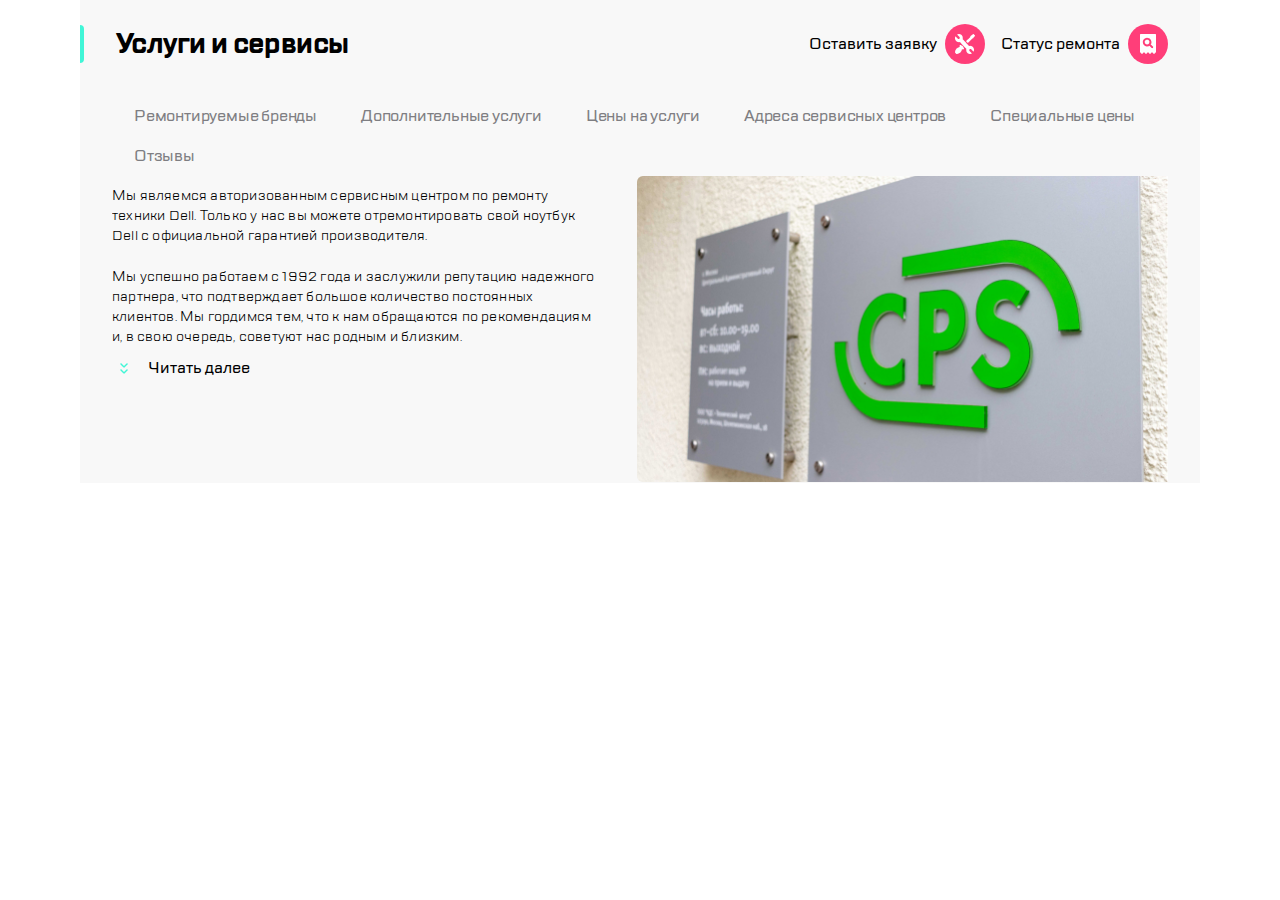
==== commit aa864f4b: "refactor" ====
--- a/index.html
+++ b/index.html
@@ -7,56 +7,59 @@
     <title>Услуги и сервисы</title>
 </head>
 <body>
-    <div class="wrapper">
-        <div class="width-size">
+        <div class="wrapper">
             <header class="header">
                 <div class="header__top">
                     <div class="container">
-                        <div class="navigation">
-                            <ul class="navigation__side">
+                        <nav class="navigation">
+                            <ul class="navigation__column navigation__column-left">
                                 <li><button class="item-nav item-nav__background"><img class="item-nav__img" src="img/burger.png"></button></li>
-                                <li class="logo"><a class="logo__link" href="#"><img class="logo__img" src="img/logo.png" height="52px" alt="Logo"></a>                                </li>
+                                <li class="logo sub-menu"><a class="logo__link" href="#"><img class="logo__img" src="img/logo.png" height="52px" alt="Logo"></a>                                </li>
                             </ul>
-                            <nav class="navigation__side">
-                                <ul class="dop-menu">
-                                    <li><button class="item-nav item-nav__background"><img class="item-nav__img" src="img/phone.png"></button></li>
-                                    <li><button class="item-nav item-nav__background"><img class="item-nav__img" src="img/chat.png"></button></li>
-                                    <li><a class="item-nav item-nav__background" href="#"><img class="item-nav__img" src="img/profile.png"></a></li>
-                                </ul>
-                                <ul class="main-menu navigation__main-menu">
-                                    <li><a class="item-nav" href="#"><span class="item-nav__text">Оставить заявку</span><div class="item-nav__background"><img class="item-nav__img" src="img/repair.png"></div></a></li>
-                                    <li><a class="item-nav" href="#"><span class="item-nav__text">Статус ремонта</span><div class="item-nav__background"><img class="item-nav__img" src="img/checkstatus.png"></div></a></li>
-                                </ul>
-                            </nav>
+                            <ul class="navigation__column navigation__column-right">
+                                <li class="sub-menu sub-dop">
+                                    <ul class="dop-menu">
+                                        <li><button class="item-nav item-nav__background"><img class="item-nav__img" src="img/phone.png"></button></li>
+                                        <li><button class="item-nav item-nav__background"><img class="item-nav__img" src="img/chat.png"></button></li>
+                                        <li><a class="item-nav item-nav__background" href="#"><img class="item-nav__img" src="img/profile.png"></a></li>
+                                    </ul>
+                                </li>
+                                <li class="sub-menu sub-main">
+                                    <ul class="main-menu navigation__main-menu">
+                                        <li><a class="item-nav" href="#"><span class="item-nav__text">Оставить заявку</span><div class="item-nav__background"><img class="item-nav__img" src="img/repair.png"></div></a></li>
+                                        <li><a class="item-nav" href="#"><span class="item-nav__text">Статус ремонта</span><div class="item-nav__background"><img class="item-nav__img" src="img/checkstatus.png"></div></a></li>
+                                    </ul>
+                                </li>
+                            </ul>
+                        </nav>
+
+                    </div>
+                </div>
+                <div class="header__title">
+                    <div class="container">
+                        <div class="bottom-header">
+                            <h1 class="title"><span class="title__text">Услуги и сервисы</span></h1>
                         </div>
                     </div>
                 </div>
-                <div class="header__bottom">
-                    <div class="container">
-                        <div class="bottom-header">
-                            <h1 class="title"><span class="title__text">Услуги и сервисы</span></h1>
-                            <!--Этот блок пока дублируется, потом будет переноситься JS-->
-                            <ul class="main-menu bottom-header__main-menu">
-                                <li><a class="item-nav" href="#"><span class="item-nav__text">Оставить заявку</span><div class="item-nav__background"><img class="item-nav__img" src="img/repair.png"></div></a></li>
-                                <li><a class="item-nav" href="#"><span class="item-nav__text">Статус ремонта</span><div class="item-nav__background"><img class="item-nav__img" src="img/checkstatus.png"></div></a></li>
-                            </ul>
-                            <nav class="scroll-menu">
-                                <ul class="scroll-menu__items">
-                                    <li><a class="scroll-menu__item" href="#"><span class="scroll-menu__text">Ремонтируемые бренды</span></a></li>
-                                    <li><a class="scroll-menu__item" href="#"><span class="scroll-menu__text">Дополнительные услуги</span></a></li>
-                                    <li><a class="scroll-menu__item" href="#"><span class="scroll-menu__text">Цены на услуги</span></a></li>
-                                    <li><a class="scroll-menu__item" href="#"><span class="scroll-menu__text">Адреса сервисных центров</span></a></li>
-                                    <li><a class="scroll-menu__item" href="#"><span class="scroll-menu__text">Специальные цены</span></a></li>
-                                    <li><a class="scroll-menu__item" href="#"><span class="scroll-menu__text">Отзывы</span></a></li>
-                                </ul>
-                            </nav>
-                        </div>
-                    </div>
+
+            </header>
+            <div class="header__scroll">
+                <div class="container">
+                    <nav class="scroll-menu">
+                        <ul class="scroll-menu__items">
+                            <li><a class="scroll-menu__item" href="#"><span class="scroll-menu__text">Ремонтируемые бренды</span></a></li>
+                            <li><a class="scroll-menu__item" href="#"><span class="scroll-menu__text">Дополнительные услуги</span></a></li>
+                            <li><a class="scroll-menu__item" href="#"><span class="scroll-menu__text">Цены на услуги</span></a></li>
+                            <li><a class="scroll-menu__item" href="#"><span class="scroll-menu__text">Адреса сервисных центров</span></a></li>
+                            <li><a class="scroll-menu__item" href="#"><span class="scroll-menu__text">Специальные цены</span></a></li>
+                            <li><a class="scroll-menu__item" href="#"><span class="scroll-menu__text">Отзывы</span></a></li>
+                        </ul>
+                    </nav>
                 </div>
-            </header>
+            </div>
             <main class="main">
-                <section>
-                    <div class="container-article">
+                <section class="container-article">
                         <article class="about-us">
                             <div class="about-us__text-container">
                                 <div class="about-us__text">
@@ -69,10 +72,8 @@
                                 <img class="picture picture--radius-corner" src="pictures/cps.jpg" alt="CPS">
                             </div>
                         </article>
-                    </div>
                 </section>
             </main>
         </div>
-    </div>
 </body>
 </html>--- a/css/style.css
+++ b/css/style.css
@@ -77,42 +77,37 @@
     font-size: 16px;
 }
 
+/*Ограничение по ширине и центровка*/
 .wrapper{
-    display: flex;
-    flex-direction: column;
-    align-items: center;
-}
-
-.width-size{
     width: 320px;
-}
-
+    margin: 0 auto;
+    background: #F8F8F8;
+}
+
+/*Контейнер с паддинигами*/
 .container{
     padding: 0 16px;
 }
 
-.container-article{
+/*header*/
+.header{
     display: flex;
     justify-content: space-between;
     flex-wrap: wrap;
-    background-color: #F8F8F8;
-}
-
-
-
-        /*header*/
-.header{
-
+}
+
+.header::-webkit-scrollbar {
+    height: 0;
 }
 
 .header__top{
+    flex-grow: 1;
     background-color: white;
     border-bottom: #D9FFF5 solid 1px;
 }
 
-.header__bottom{
+.header__title{
     padding-top: 24px;
-    background: #F8F8F8;
 }
 
 .bottom-header{
@@ -125,9 +120,9 @@
 .logo{
     height: 55px;
     position: relative;
-    display: flex;
-    gap: inherit;
-    align-items: center;
+    /*display: flex;*/
+    /*gap: inherit;*/
+    /*align-items: center;*/
 }
 
 .logo__link{
@@ -147,24 +142,20 @@
 }
 
 
-.navigation__side{
+.navigation__column{
     display: flex;
     align-items: center;
     gap: 16px;
 
 }
 
-/*.navigation__side--88px{*/
-/*    height: 88px;*/
-/*}*/
-
-
+/*Элемента навигаци круглый*/
 .item-nav__background{
     position: relative;
     background-color:#FF3E79;
     width: 40px;
     height: 40px;
-    border-radius: 20px;
+    border-radius: 50%;
     opacity: inherit;
 }
 
@@ -175,14 +166,6 @@
     transform: translate(-50%, -50%);
 }
 
-.item-nav__img2{
-    position: absolute;
-    top: 50%;
-    left: 50%;
-    transform: translate(-50%, -50%);
-    background-color:#FF3E79;
-}
-
 .text_item__text{
     opacity: inherit;
 }
@@ -215,22 +198,29 @@
     align-items: center;
 }
 
-    /*Разделиитель вертикальный*/
-.navigation__main-menu:before{
-    border-left: 2px solid #EAEAEA;
-    content: "";
-    height: 32px;
-    margin-right: 4px;
-}
-
-.bottom-header__main-menu{
+/*Разделиитель вертикальный*/
+.sub-menu:nth-child(2){
+    display: flex;
+    gap: 20px;
+    align-items: center;
+}
+
+.sub-menu:nth-child(2):before{
+        border-left: 2px solid #EAEAEA;
+        content: "";
+        height: 32px;
+}
+
+
+/*Отключаем разделитель между бургером и лого на мобилке*/
+.logo:before{
     display: none;
-    margin-left: auto;
-}
-
-.picture{
-    width: 100%;
-}
+}
+
+.navigation__column-right{
+    gap:0;
+}
+
 
 /*Заголовок страницы*/
 
@@ -297,6 +287,13 @@
 
 
         /*Контейнер для article*/
+
+.container-article{
+    display: flex;
+    justify-content: space-between;
+    flex-wrap: wrap;
+}
+
 .about-us{
     display: flex;
     justify-content: space-between;
@@ -325,6 +322,8 @@
 .about-us__paragraph + .about-us__paragraph{
     margin-top: 1.5em;
 }
+
+/*Кнопка чтать далее*/
 
 .button{
     display: flex;
@@ -349,13 +348,20 @@
     width: 24px;
 }
 
+/*Картинка статьи*/
+
 .about-us__img{
     flex:0 0 320px;
+    height: 176px;
+}
+
+.picture{
+    width: 100%;
 }
 
 
 @media (min-width: 768px) {
-    .width-size{
+    .wrapper{
         width: 768px;
     }
 
@@ -388,15 +394,10 @@
         display: flex;
     }
 
-    .navigation__side {
+    .navigation__column {
         gap: 20px;
     }
 
-    .logo:before{
-        border-left: 2px solid #EAEAEA;
-        content: "";
-        height: 32px;
-    }
 
     .main__container {
         gap: 32px;
@@ -412,7 +413,9 @@
 
     .about-us__img{
         flex-basis: 360px;
-    }
+        height: 176px;
+    }
+
 
     .about-us__text-container{
         padding: 0;
@@ -421,6 +424,11 @@
     .about-us__button {
         padding: 10px 0 0;
     }
+
+    .logo:before{
+        display: inline-block;
+    }
+
     }
 
 @media (min-width: 1120px) {
@@ -428,7 +436,7 @@
         padding: 8px 0 0 0;
     }
 
-    .width-size{
+    .wrapper{
         width: 1120px;
     }
 
@@ -448,11 +456,6 @@
     .bottom-header__main-menu{
         display: flex;
     }
-
-    .header__top {
-        display: none;
-    }
-
 
     .main__container{
         gap: 8px;
@@ -478,11 +481,30 @@
 
     .about-us__img{
         flex-basis: 531px;
+        height: 307px;
     }
 
     .about-us__text-container{
         padding: 0;
     }
-}
-
-
+
+    .header__top {
+        background-color: transparent;
+        border-bottom: none;
+        flex-grow: 0;
+    }
+
+    .header__title{
+        order: -1;
+    }
+
+    .dop-menu, .navigation__column-left{
+        display: none;
+    }
+
+    .sub-main:before{
+        display: none;
+    }
+}
+
+
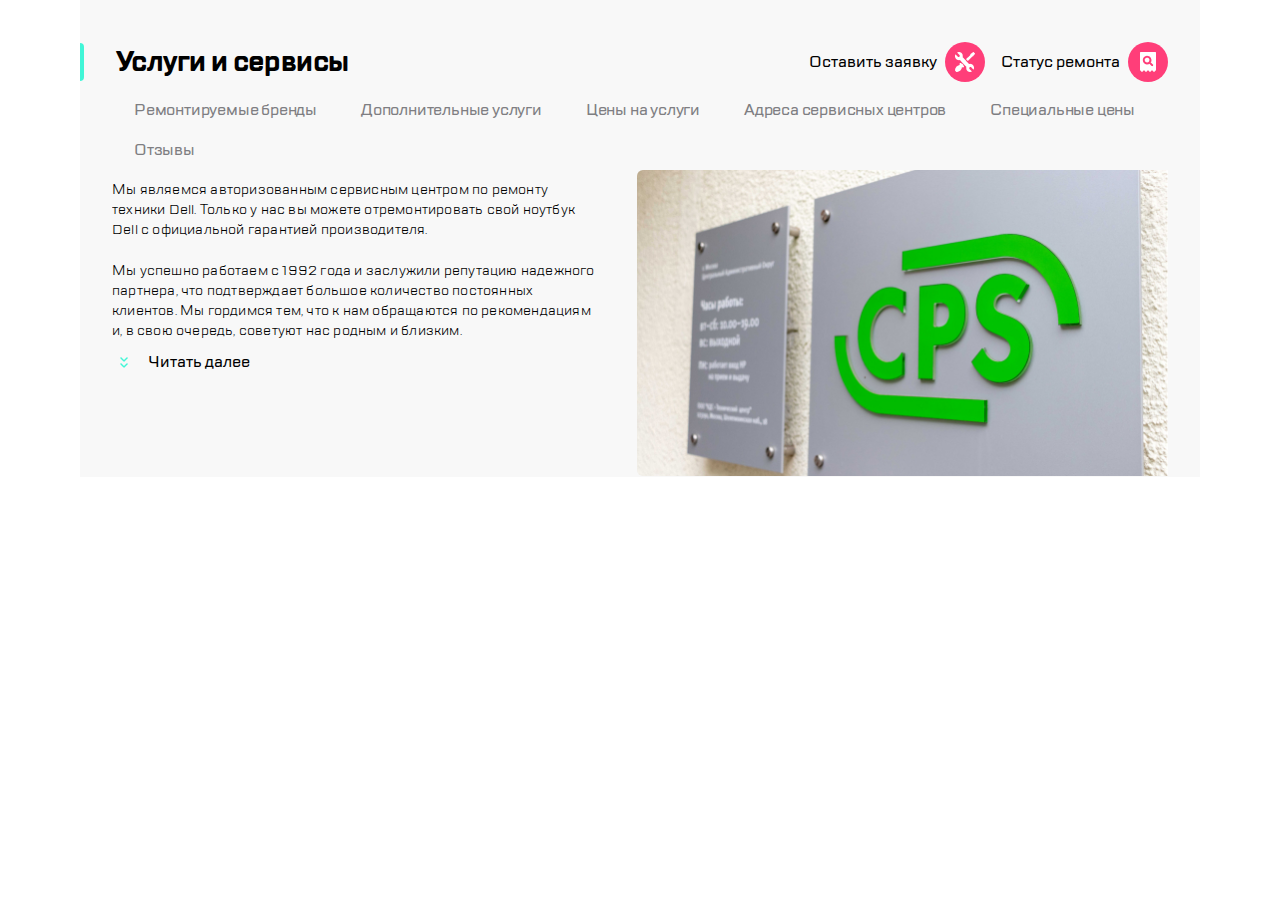
==== commit 9c14d7df: "20.08" ====
--- a/index.html
+++ b/index.html
@@ -13,21 +13,21 @@
                     <div class="container">
                         <nav class="navigation">
                             <ul class="navigation__column navigation__column-left">
-                                <li><button class="item-nav item-nav__background"><img class="item-nav__img" src="img/burger.png"></button></li>
-                                <li class="logo sub-menu"><a class="logo__link" href="#"><img class="logo__img" src="img/logo.png" height="52px" alt="Logo"></a>                                </li>
+                                <li><button class="item-nav item-nav__background"><img class="item-nav__img" src="../img/icon/burger.png"></button></li>
+                                <li class="logo sub-menu"><a class="logo__link" href="#"><img class="logo__img" src="../img/logo.png" height="52px" alt="Logo"></a>                                </li>
                             </ul>
                             <ul class="navigation__column navigation__column-right">
                                 <li class="sub-menu sub-dop">
                                     <ul class="dop-menu">
-                                        <li><button class="item-nav item-nav__background"><img class="item-nav__img" src="img/phone.png"></button></li>
-                                        <li><button class="item-nav item-nav__background"><img class="item-nav__img" src="img/chat.png"></button></li>
-                                        <li><a class="item-nav item-nav__background" href="#"><img class="item-nav__img" src="img/profile.png"></a></li>
+                                        <li><button class="item-nav item-nav__background"><img class="item-nav__img" src="../img/icon/phone.png"></button></li>
+                                        <li><button class="item-nav item-nav__background"><img class="item-nav__img" src="../img/icon/chat.png"></button></li>
+                                        <li><a class="item-nav item-nav__background" href="#"><img class="item-nav__img" src="../img/icon/profile.png"></a></li>
                                     </ul>
                                 </li>
                                 <li class="sub-menu sub-main">
                                     <ul class="main-menu navigation__main-menu">
-                                        <li><a class="item-nav" href="#"><span class="item-nav__text">Оставить заявку</span><div class="item-nav__background"><img class="item-nav__img" src="img/repair.png"></div></a></li>
-                                        <li><a class="item-nav" href="#"><span class="item-nav__text">Статус ремонта</span><div class="item-nav__background"><img class="item-nav__img" src="img/checkstatus.png"></div></a></li>
+                                        <li><a class="item-nav" href="#"><span class="item-nav__text">Оставить заявку</span><div class="item-nav__background"><img class="item-nav__img" src="../img/icon/repair.png"></div></a></li>
+                                        <li><a class="item-nav" href="#"><span class="item-nav__text">Статус ремонта</span><div class="item-nav__background"><img class="item-nav__img" src="../img/icon/checkstatus.png"></div></a></li>
                                     </ul>
                                 </li>
                             </ul>
@@ -44,7 +44,7 @@
                 </div>
 
             </header>
-            <div class="header__scroll">
+            <div class="scroll-head">
                 <div class="container">
                     <nav class="scroll-menu">
                         <ul class="scroll-menu__items">
@@ -69,7 +69,7 @@
                                 <button class="button about-us__button "><span class="button__text">Читать далее</span></button>
                             </div>
                             <div class="about-us__img">
-                                <img class="picture picture--radius-corner" src="pictures/cps.jpg" alt="CPS">
+                                <img class="picture picture--radius-corner" src="../img/pictures/cps.jpg" alt="CPS">
                             </div>
                         </article>
                 </section>
--- a/css/style.css
+++ b/css/style.css
@@ -15,9 +15,6 @@
 nav,footer,header,aside{display: block;}
 
 html,body{
-    height: 100%;
-    width: 100%;
-    font-size: 100%;
     line-height: 1;
     -ms-text-size-adjust: 100%;
     -moz-text-size-adjust: 100%;
@@ -94,6 +91,7 @@
     display: flex;
     justify-content: space-between;
     flex-wrap: wrap;
+    align-items: end;
 }
 
 .header::-webkit-scrollbar {
@@ -107,7 +105,7 @@
 }
 
 .header__title{
-    padding-top: 24px;
+    margin-top: 24px;
 }
 
 .bottom-header{
@@ -413,7 +411,7 @@
 
     .about-us__img{
         flex-basis: 360px;
-        height: 176px;
+        height: 208px;
     }
 
 
@@ -496,6 +494,7 @@
 
     .header__title{
         order: -1;
+        margin-top: 42px;
     }
 
     .dop-menu, .navigation__column-left{
@@ -505,6 +504,10 @@
     .sub-main:before{
         display: none;
     }
-}
-
-
+
+    .navigation{
+        height: auto;
+    }
+}
+
+
